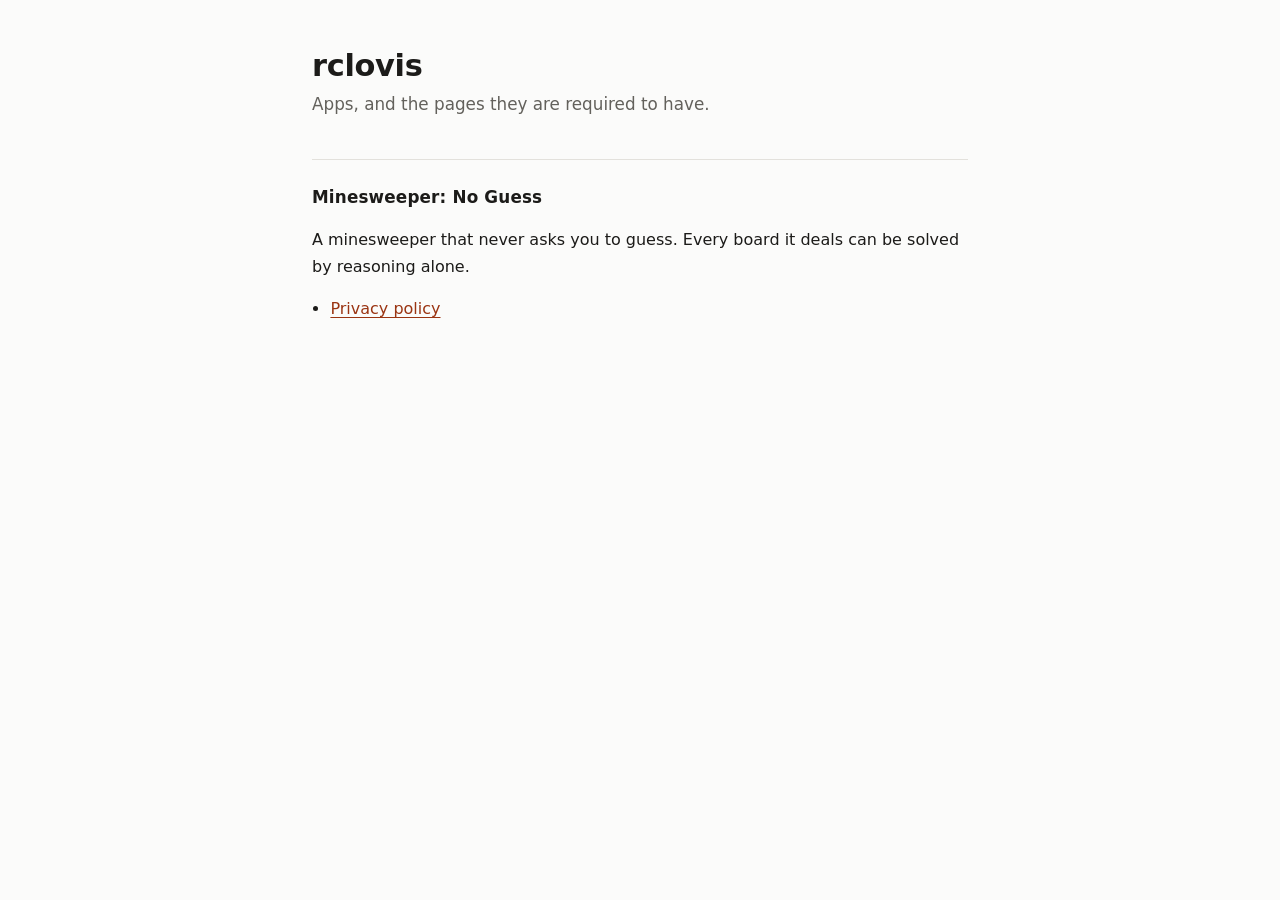
==== index.html @ c3e4dff5 "Serve the pages Play and AdMob require an app to have Google Play refuses a listing without a hosted" ====
<!doctype html>
<html lang="en">
<head>
<meta charset="utf-8">
<meta name="viewport" content="width=device-width, initial-scale=1">
<title>rclovis</title>
<link rel="stylesheet" href="/style.css">
</head>
<body>
<main>
  <h1>rclovis</h1>
  <p class="sub">Apps, and the pages they are required to have.</p>
  <h2>Minesweeper: No Guess</h2>
  <p>A minesweeper that never asks you to guess. Every board it deals can be
  solved by reasoning alone.</p>
  <ul>
    <li><a href="/minesweeper/privacy/">Privacy policy</a></li>
  </ul>
</main>
</body>
</html>
---- style.css ----
:root {
  --bg: #fbfbfa;
  --fg: #1c1b19;
  --muted: #63615c;
  --rule: #e3e1dc;
  --accent: #9a3412;
  --card: #ffffff;
}
@media (prefers-color-scheme: dark) {
  :root {
    --bg: #16150f;
    --fg: #eceae4;
    --muted: #9b988f;
    --rule: #2f2d26;
    --accent: #f0a878;
    --card: #1e1d16;
  }
}
* { box-sizing: border-box; }
html { -webkit-text-size-adjust: 100%; }
body {
  margin: 0;
  padding: 3rem 1.25rem 6rem;
  background: var(--bg);
  color: var(--fg);
  font: 16px/1.65 ui-sans-serif, system-ui, -apple-system, "Segoe UI", Roboto, "Helvetica Neue", Arial, "Noto Sans SC", sans-serif;
}
main { max-width: 41rem; margin: 0 auto; }
h1 { font-size: 1.9rem; line-height: 1.2; margin: 0 0 .4rem; letter-spacing: -.01em; }
.sub { color: var(--muted); margin: 0 0 .25rem; font-size: 1.05rem; }
.date { color: var(--muted); font-size: .875rem; margin: 0 0 2.25rem; }
h2 {
  font-size: 1.05rem;
  margin: 2.5rem 0 .6rem;
  padding-top: 1.5rem;
  border-top: 1px solid var(--rule);
  letter-spacing: .01em;
}
h3 { font-size: .95rem; margin: 1.5rem 0 .4rem; }
p, li { color: var(--fg); }
ul { padding-left: 1.15rem; }
li { margin: .35rem 0; }
a { color: var(--accent); text-underline-offset: .18em; }
code {
  font-family: ui-monospace, SFMono-Regular, Menlo, Consolas, monospace;
  font-size: .875em;
  background: var(--card);
  border: 1px solid var(--rule);
  border-radius: .25rem;
  padding: .05em .35em;
}
.lead {
  background: var(--card);
  border: 1px solid var(--rule);
  border-radius: .6rem;
  padding: 1rem 1.15rem;
  margin: 0 0 1rem;
}
.lead p { margin: 0; }
nav.langs {
  margin: 0 0 2.5rem;
  font-size: .875rem;
  color: var(--muted);
}
nav.langs a { margin-right: .9rem; }
footer {
  margin-top: 3.5rem;
  padding-top: 1.25rem;
  border-top: 1px solid var(--rule);
  color: var(--muted);
  font-size: .8125rem;
}
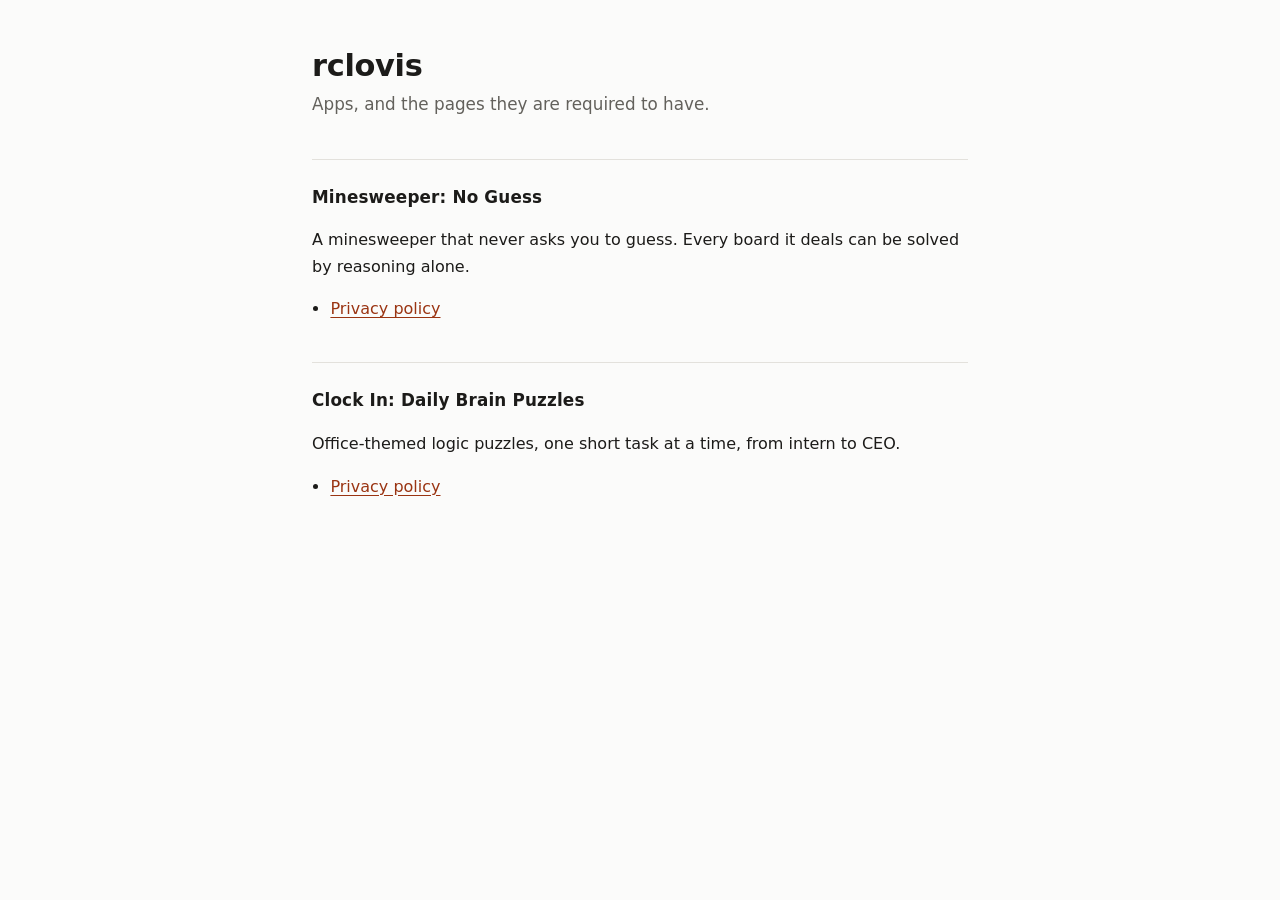
==== commit 2a594668: "Serve the privacy policy for Clock In The game ships in English and French, so the policy does too. " ====
--- a/index.html
+++ b/index.html
@@ -16,6 +16,12 @@
   <ul>
     <li><a href="/minesweeper/privacy/">Privacy policy</a></li>
   </ul>
+  <h2>Clock In: Daily Brain Puzzles</h2>
+  <p>Office-themed logic puzzles, one short task at a time, from intern to
+  CEO.</p>
+  <ul>
+    <li><a href="/clock-in/privacy/">Privacy policy</a></li>
+  </ul>
 </main>
 </body>
 </html>
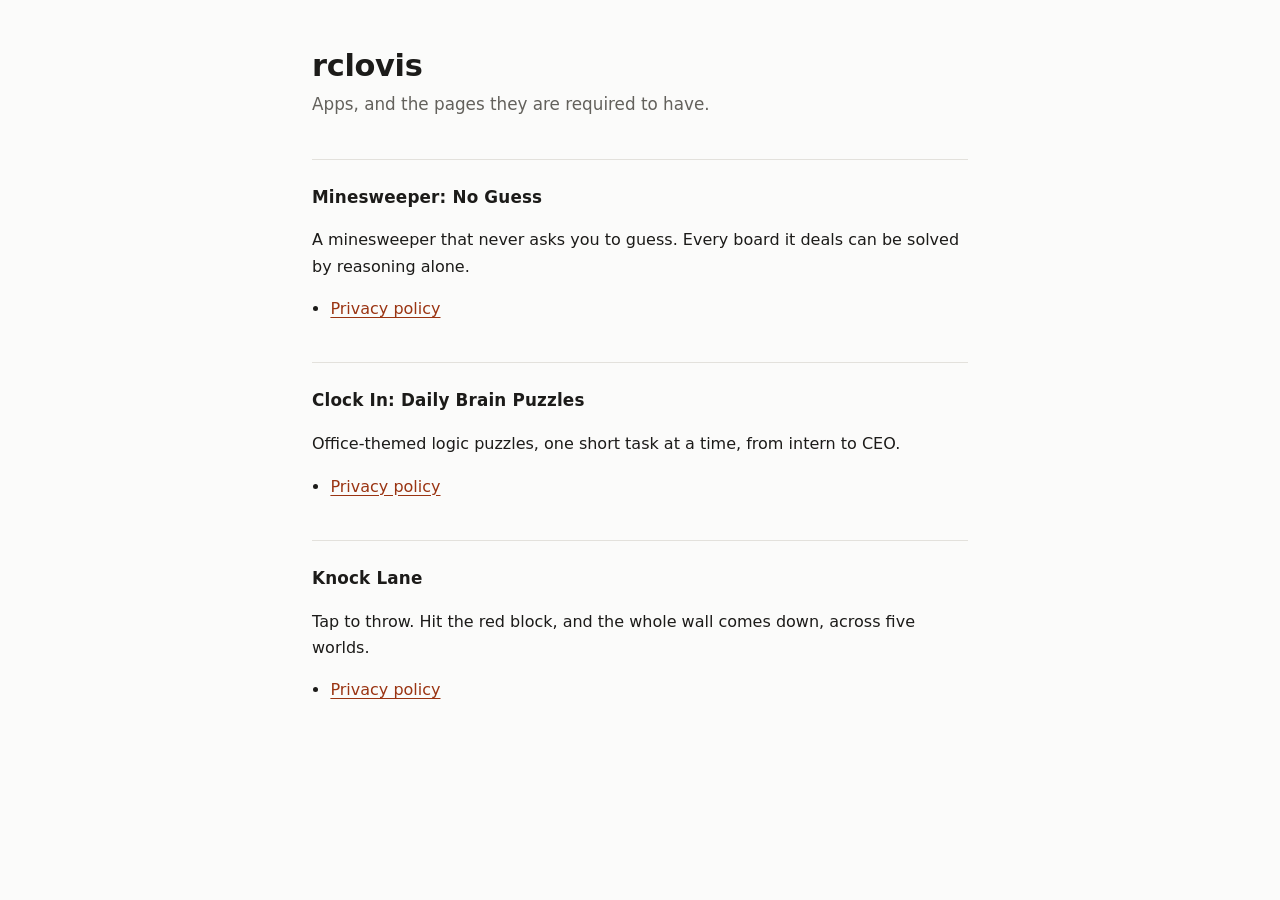
==== commit 5c02c79e: "Serve the privacy policy for Knock Lane In English and French, the two languages of its store listin" ====
--- a/index.html
+++ b/index.html
@@ -22,6 +22,12 @@
   <ul>
     <li><a href="/clock-in/privacy/">Privacy policy</a></li>
   </ul>
+  <h2>Knock Lane</h2>
+  <p>Tap to throw. Hit the red block, and the whole wall comes down, across
+  five worlds.</p>
+  <ul>
+    <li><a href="/knock-lane/privacy/">Privacy policy</a></li>
+  </ul>
 </main>
 </body>
 </html>
